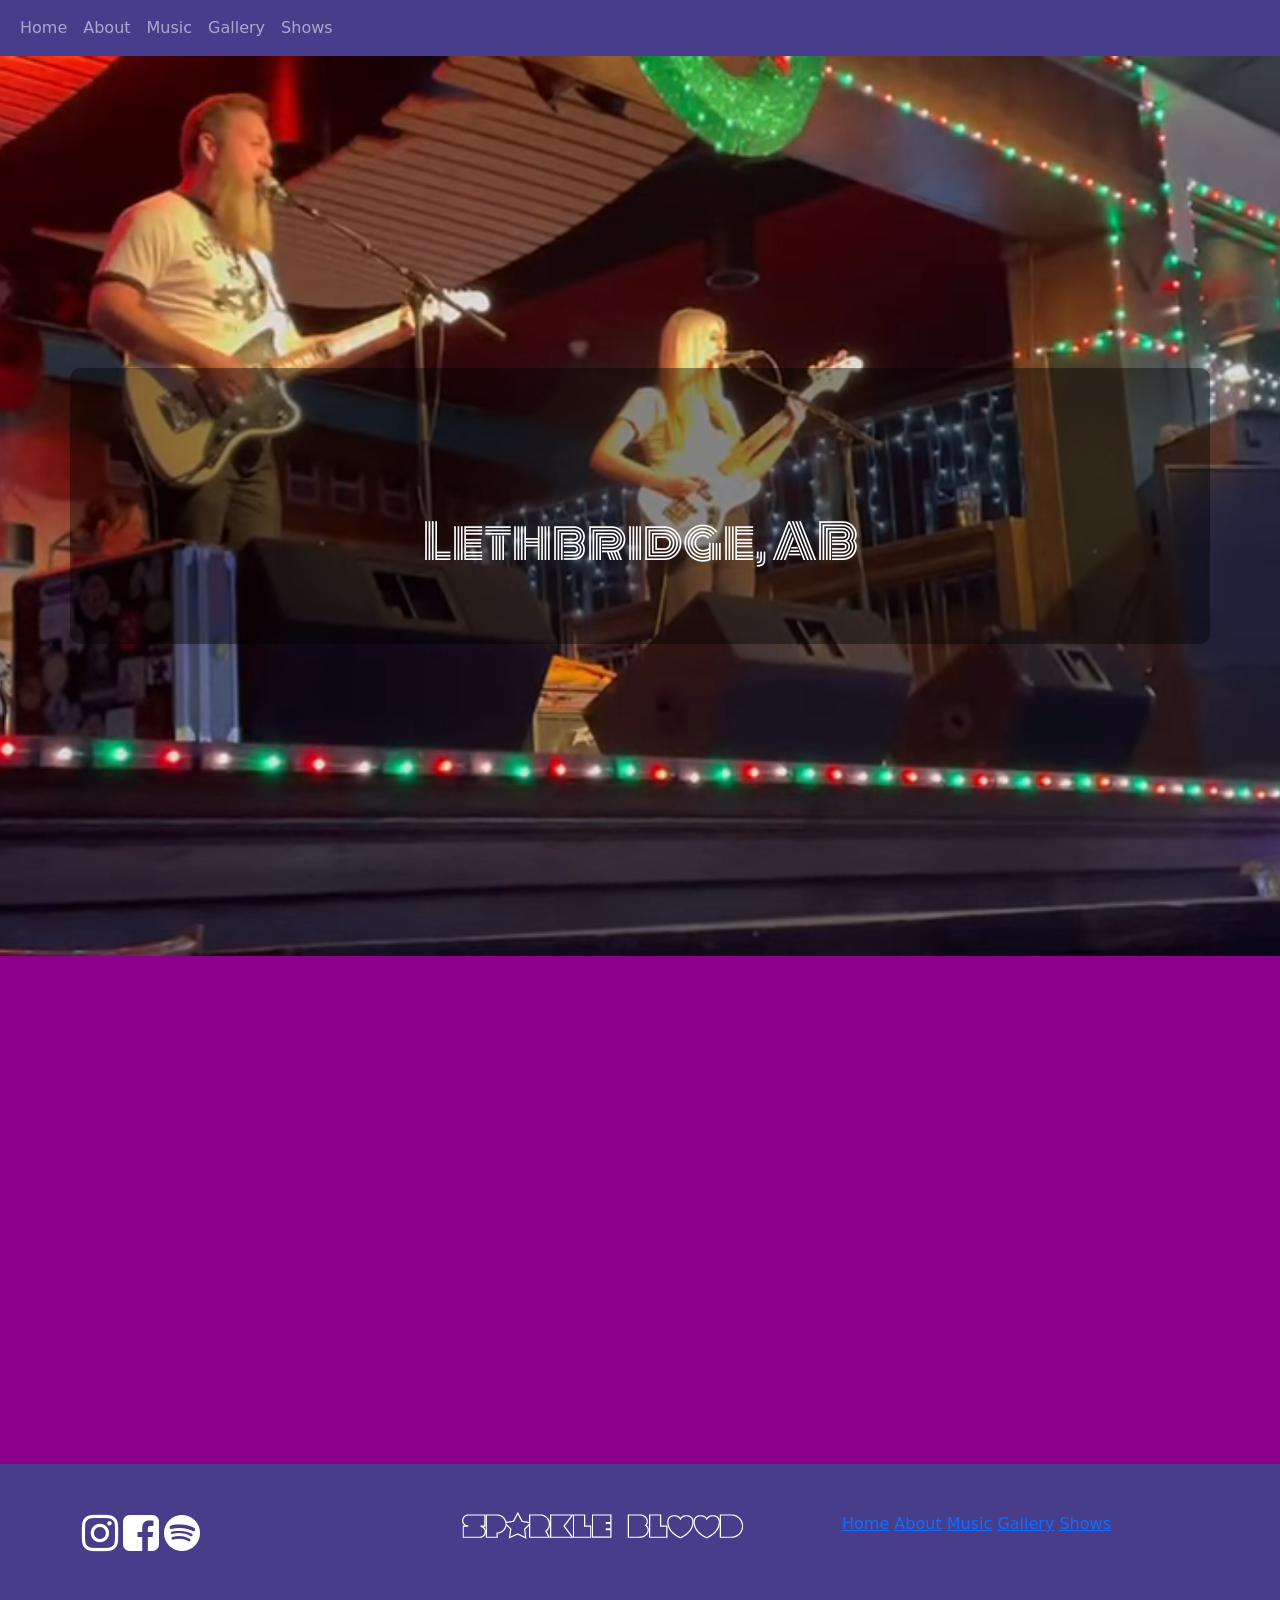
==== SparkelBlood_WebPage/index.html @ c955e8b5 "Add files via upload" ====
<!DOCTYPE html>
<html lang="en">

<head>
    <meta charset="UTF-8">
    <meta name="viewport" content="width=device-width, initial-scale=1.0">
    <title>Sparkle Blood</title>
    <!-- Latest compiled and minified CSS -->
    <link href="https://cdn.jsdelivr.net/npm/bootstrap@5.3.3/dist/css/bootstrap.min.css" rel="stylesheet">
    <!--font awesome 4 CDN-->
    <link rel="stylesheet" href="https://cdnjs.cloudflare.com/ajax/libs/font-awesome/4.7.0/css/font-awesome.min.css">
    <!--lightbox CSS-->
    <link href="lightbox/css/lightbox.css" rel="stylesheet" />
    <!--My CSS-->
    <link href="CSS/sparkle.css" rel="stylesheet">
    <!--AOS-->
    <link href="https://unpkg.com/aos@2.3.1/dist/aos.css" rel="stylesheet">
    <!-- Latest compiled JavaScript -->
    <script src="https://cdn.jsdelivr.net/npm/bootstrap@5.3.3/dist/js/bootstrap.bundle.min.js"></script>
    <!--font awesome-->
    <style>
        @import url('https://fonts.googleapis.com/css2?family=Monoton&display=swap');
    </style>
</head>

<body>
    <!---------------------------collapsing navbar------------------------->
    <nav class="navbar navbar-expand-sm navbar-dark">
        <div class="container-fluid">
            <button class="navbar-toggler" type="button" data-bs-toggle="collapse" data-bs-target="#collapsibleNavbar">
                <span class="navbar-toggler-icon"></span>
            </button>
            <div class="collapse navbar-collapse" id="collapsibleNavbar">
                <ul class="navbar-nav">
                    <li class="nav-item">
                        <a class="nav-link" href="index.html">Home</a>
                    </li>
                    <li class="nav-item">
                        <a class="nav-link" href="about.html">About</a>
                    </li>
                    <li class="nav-item">
                        <a class="nav-link" href="music.html">Music</a>
                    </li>
                    <li class="nav-item">
                        <a class="nav-link" href="gallery.html">Gallery</a>
                    </li>
                    <li class="nav-item">
                        <a class="nav-link" href="shows.html">Shows</a>
                    </li>
                </ul>
            </div>
        </div>
    </nav>


    <!---------------------------------------Header--------------------------------------->

    <header class=" hero p-0 d-flex justify-content-center align-items-center">
        <!------------------- video goes here -------------------------->

        <video autoplay muted loop playsinline id="video-background">
            <source src="Assets/Videos/HeroVid.webm" type="video/webm">
            <source src="Assets/Videos/HeroVid.MP4" type="video/mp4">

            Your browser does not support the video.
        </video>
        <div class="hero-content container p-5 position-absolute">
            <svg xmlns="http://www.w3.org/2000/svg" viewBox="0 0 280.76 26.43">
                <defs>
                    <style>
                        .st1 {
                            stroke: #f0ecec;
                        }

                        .st1,
                        .st2 {
                            fill: none;
                            stroke-miterlimit: 10;
                        }

                        .st2 {
                            stroke: #f0ecec;
                        }
                    </style>
                </defs>
                <g id="blood">
                    <g>
                        <path class="st2"
                            d="M177.33,25.58h-11.66V2.44h12.01c3.23,0,6.09,1.75,7.29,4.46.95,2.14.66,4.44-.76,6.25,1.97,1.68,2.68,4.22,1.86,6.74-.93,2.83-3.99,5.69-8.74,5.69ZM166.59,24.66h10.74c4.28,0,7.03-2.54,7.86-5.05.76-2.32.05-4.57-1.91-6.01l-.41-.3.34-.38c1.43-1.58,1.78-3.69.92-5.63-1.05-2.38-3.58-3.91-6.44-3.91h-11.09v21.29Z" />
                        <path class="st2"
                            d="M205.05,25.58h-18.19V2.44h12.03v11.11h6.16v12.03ZM187.79,24.66h16.34v-10.18h-6.16V3.37h-10.18v21.29Z" />
                        <path class="st2"
                            d="M269.19,25.61h-11.57V2.44h11.57c6.38,0,11.57,5.2,11.57,11.6s-5.19,11.57-11.57,11.57ZM258.55,24.69h10.64c5.87,0,10.64-4.77,10.64-10.64s-4.77-10.68-10.64-10.68h-10.64v21.32Z" />
                        <path class="st2"
                            d="M244.54,26.14l-.22-.06.17-.43-.19.42c-1.31-.53-12.83-5.5-12.83-16.17,0-6.55,6.05-6.74,6.74-6.74,3.6,0,5.5,1.81,6.27,2.81.76-1,2.64-2.81,6.28-2.81.69,0,6.74.19,6.74,6.74,0,10.33-10.66,15.27-12.8,16.15l-.18.07ZM238.22,4.1c-.97,0-5.82.28-5.82,5.81,0,9.72,10.27,14.47,12.09,15.24,2.32-.99,12.09-5.7,12.09-15.24,0-5.53-4.84-5.81-5.82-5.81-4.32,0-5.84,2.89-5.86,2.92l-.39.81-.43-.78c-.16-.3-1.72-2.94-5.87-2.94Z" />
                        <path class="st2"
                            d="M218.21,26.14l-.21-.06.18-.43-.19.42c-1.31-.53-12.83-5.51-12.83-16.16,0-6.55,6.05-6.74,6.74-6.74,3.6,0,5.5,1.82,6.28,2.82.78-1,2.69-2.82,6.28-2.82.69,0,6.74.19,6.74,6.74,0,10.33-10.67,15.27-12.8,16.15l-.18.07ZM211.89,4.1c-.97,0-5.82.28-5.82,5.81,0,9.72,10.27,14.47,12.09,15.24,2.32-.99,12.09-5.7,12.09-15.24,0-5.53-4.84-5.81-5.82-5.81-4.32,0-5.84,2.89-5.86,2.92l-.39.81-.43-.78c-.17-.3-1.73-2.94-5.87-2.94Z" />
                    </g>
                </g>
                <g id="sparkle">
                    <path class="st1"
                        d="M17.57,25.63H.57v-12h2.72c-2.09-1.02-3.29-2.86-3.29-5.19C0,5.26,2.8,2.46,5.98,2.46h17.12v12.1h-2.42c2.18,1.25,2.98,3.62,2.74,5.73-.28,2.57-2.24,5.34-5.86,5.34ZM1.5,24.7h16.07c3.07,0,4.69-2.27,4.94-4.52.25-2.21-.85-4.75-3.84-5.42l-.36-.08v-1.06h3.87V3.38H5.98C3.29,3.38.93,5.75.93,8.44s1.7,4.4,4.67,4.97l.37.07v1.07H1.5v10.15Z" />
                    <path class="st1"
                        d="M64.05,26.43l-8.64-4.05-8.72,3.88,1.34-9.15-3.82-3.95c-.59,4.46-4.35,7.97-8.89,8.2v4.23h-11.65V2.46h11.09c4.51,0,8.36,3.1,9.31,7.43l6.89-1.17L55.64,0l4.52,8.81,6.8,1.29V2.46h11.12c5.24,0,9.51,4.26,9.51,9.51,0,2.8-1.21,5.4-3.33,7.2l3.45,6.47h-20.75v-12.4l-4.05,4.03,1.15,9.17ZM55.43,21.37l7.5,3.51-1-7.95,5.77-5.74-8.17-1.54-3.92-7.65-4.06,7.57-8.23,1.4-.08-.46c-.7-4.12-4.27-7.12-8.48-7.12h-10.17v21.29h9.8v-4.22h.46c4.6,0,8.42-3.75,8.51-8.35l.02-1.11,5.62,5.82-1.16,7.93,7.57-3.37ZM67.88,24.7h18.28l-3.09-5.79.31-.24c2.08-1.62,3.28-4.07,3.28-6.71,0-4.73-3.85-8.58-8.58-8.58h-10.2v21.32Z" />
                    <path class="st1"
                        d="M111.12,25.63h-23.15V2.46h23.16l-8.66,11.57,8.66,11.6ZM88.89,24.7h20.38l-7.97-10.68,7.97-10.64h-20.38v21.32Z" />
                    <g>
                        <path class="st1"
                            d="M149.15,25.57h-19.33V2.43h19.33v8.41l-4.6.03h4.6v6.26l-4.6.03h4.6v8.41ZM130.74,24.64h17.48v-6.56h-4.6v-1.88h4.6v-4.41h-4.6v-1.88h4.6V3.35h-17.48v21.29Z" />
                        <path class="st1"
                            d="M128.97,25.6h-18.19V2.46h12.03v11.11h6.16v12.03ZM111.7,24.67h16.34v-10.18h-6.16V3.38h-10.18v21.29Z" />
                    </g>
                </g>
            </svg>
            <h2 class="text-white text-center">Lethbridge, AB</h2>
        </div>
    </header><!-- End Hero -->

    <section>
        <div class="container text-white">
            <div class="row my-5">
                <div class="col-sm-4" data-aos="fade-right">
                    <h2>NEW RELEASE!</h2>
                    <hr>
                    <p>ZIP ZAP, which is due to release spring of 2026, is Sparkle Bloods newest addition to their
                        discography! Get ready to feast your ears on some brand new tunes that are the perfect mix of
                        pop punk and a little bit of grunge. Take a listen to ZIPZAP's opening song "Mad About It", and
                        get a glimpse into the new album!</p>
                </div>
                <div class="col-sm-4" data-aos="fade-down">
                    <img class="img-fluid" src="Assets/images/ZIPZAP.jpg" alt="placeholder">
                </div>
                <div class="col-sm-4 px-5" data-aos="fade-left">
                    <h1>Mad About It</h1>
                    <audio controls controlslist="nodownload">
                        <source src="assets/audio/Mad About It_01.ogg" type="audio/ogg">
                        <source src="assets/audio/Mad About It_01.mp3" type="audio/mp3">
                        Your browser doesn't support audio element.
                    </audio>
                </div>
            </div>
            <div class="row justify-content-center">
                <div class="col-sm-4" data-aos="zoom-in-right">
                    <img class="img-fluid my-sm-3" src="/Assets/images/record.png" alt="record">
                </div>
                <div class="col-sm-4" data-aos="zoom-in-down">
                    <img class="img-fluid my-sm-3" src="/Assets/images/record.png" alt="record">
                </div>
                <div class="col-sm-4" data-aos="zoom-in-left">
                    <img class="img-fluid my-sm-3" src="/Assets/images/record.png" alt="record">
                </div>

            </div>
        </div>
    </section>

    <footer class="py-5">
        <div class="container">
            <div class="row">
                <div class="col-sm-4 text-white">
                    <i class="fa fa-instagram" style="font-size: 42px"></i>
                    <i class="fa fa-facebook-square" style="font-size:42px"></i>
                    <i class="fa fa-spotify" style="font-size:42px"></i>
                </div>
                <div class="col-sm-4">
                    <img src="Assets/Logo/sparkleBlood.png" alt="logo">
                </div>
                <div class="col-sm-4">
                    <p>
                        <a class="mr-5" href="index.html">Home</a>
                        <a class="mr-5" href="about.html">About</a>
                        <a class="mr-5" href="music.html">Music</a>
                        <a class="mr-5" href="gallery.html">Gallery</a>
                        <a class="mr-5" href="shows.html">Shows</a>
                    </p>
                </div>
            </div>
        </div>
    </footer>

</body>
<script src="lightbox/js/lightbox-plus-jquery.js"></script>
<script src="https://unpkg.com/aos@2.3.1/dist/aos.js"></script>
<script>
    AOS.init();
</script>
<script src="https://cdn.jsdelivr.net/npm/gsap@3.14.1/dist/gsap.min.js"></script>

<script src="https://cdn.jsdelivr.net/npm/gsap@3.14.1/dist/DrawSVGPlugin.min.js"></script>
<script src="Js/svgDraw.js"></script>

</html>
---- SparkelBlood_WebPage/CSS/sparkle.css ----
#sparkle,
#blood {
    visibility: hidden;
}

.logo {

    z-index: 10;

}

.hero {
    height: 100vh;
    position: relative;
    overflow: hidden;
    display: flex;
    justify-content: center;
    align-items: center;
    text-align: center;
    color: aliceblue;

}

#video-background {
    top: 0;
    left: 0;
    width: 100%;
    height: 100%;
    object-fit: cover;
    z-index: -1;
}

.hero-content {
    z-index: 1;
    padding: 20px;
    background-color: rgba(0, 0, 0, 0.4);
    border-radius: 10px;

}

.hero-content h2 {
    font-size: 3em;
    margin-bottom: 0.5em;
}

h1,
h2 {
    font-family: "Monoton", sans-serif;
    font-weight: 400;
    font-style: normal;
}

nav {
    background-color: darkslateblue
}

footer {
    background-color: darkslateblue
}

body {
    background-color: darkmagenta;
}
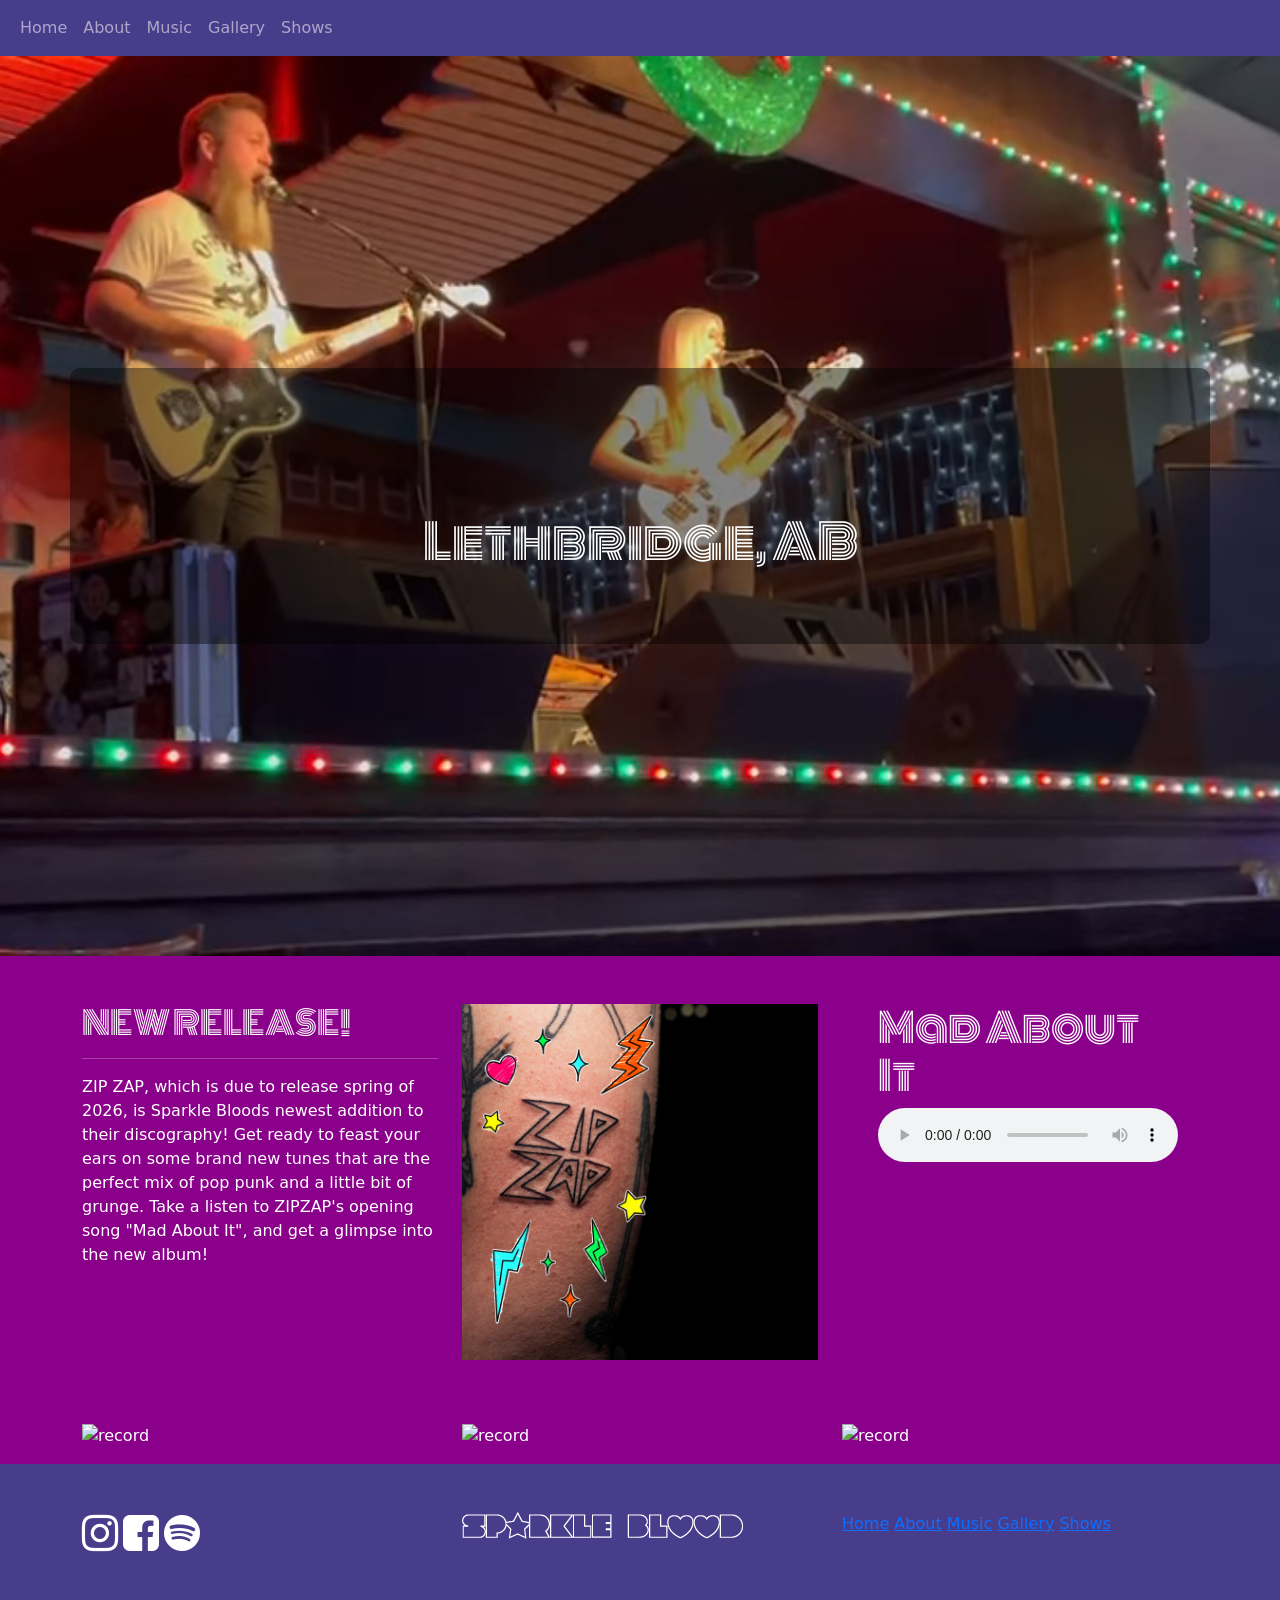
==== commit 79027e79: "Add files via upload" ====
--- a/SparkelBlood_WebPage/index.html
+++ b/SparkelBlood_WebPage/index.html
@@ -141,13 +141,13 @@
             </div>
             <div class="row justify-content-center">
                 <div class="col-sm-4" data-aos="zoom-in-right">
-                    <img class="img-fluid my-sm-3" src="/Assets/images/record.png" alt="record">
+                    <img class="img-fluid my-sm-3" src="/Assets/images/record-01.png" alt="record">
                 </div>
                 <div class="col-sm-4" data-aos="zoom-in-down">
-                    <img class="img-fluid my-sm-3" src="/Assets/images/record.png" alt="record">
+                    <img class="img-fluid my-sm-3" src="/Assets/images/record-01.png" alt="record">
                 </div>
                 <div class="col-sm-4" data-aos="zoom-in-left">
-                    <img class="img-fluid my-sm-3" src="/Assets/images/record.png" alt="record">
+                    <img class="img-fluid my-sm-3" src="/Assets/images/record-01.png" alt="record">
                 </div>
 
             </div>
